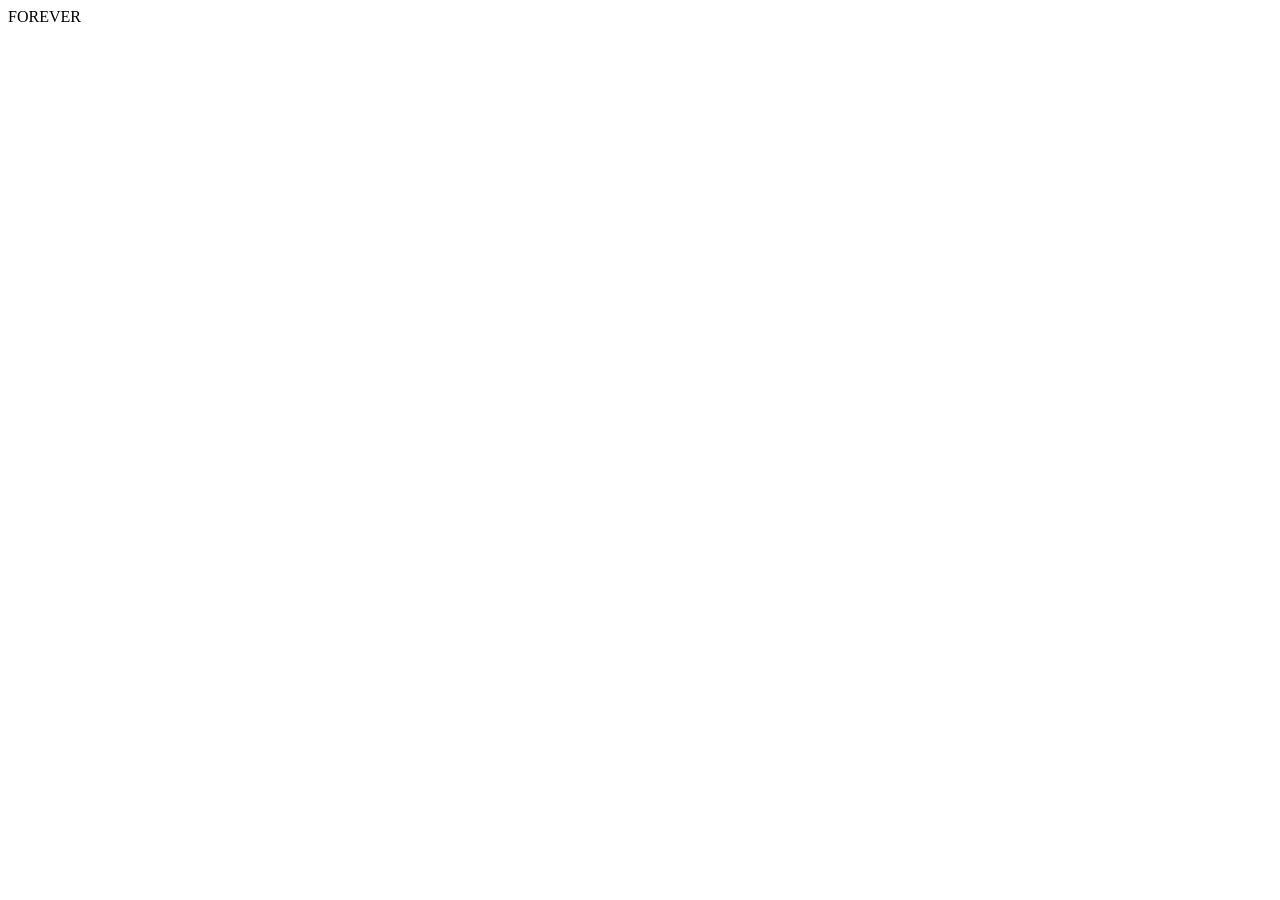
==== index.html @ 1eb3005c "fix" ====
<!DOCTYPE html>
<html lang="en">
<head>
  <meta charset="UTF-8">
  <meta name="viewport" content="width=device-width, initial-scale=1.0">
  <title>FOREVER</title>
</head>
<body>
  FOREVER
</body>
</html>
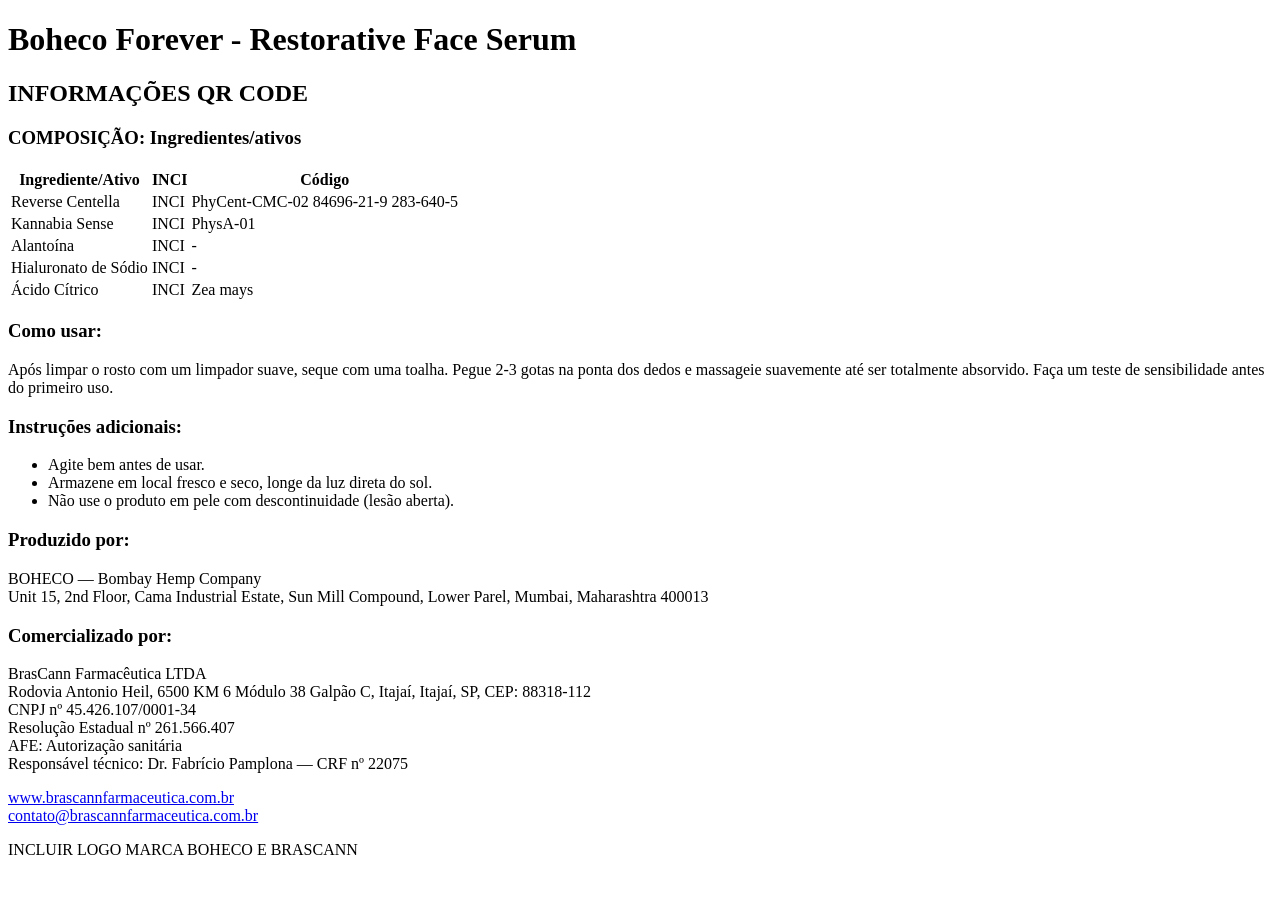
==== commit 6ab11c9f: "Update index.html" ====
--- a/index.html
+++ b/index.html
@@ -1,11 +1,86 @@
 <!DOCTYPE html>
-<html lang="en">
+<html lang="pt-BR">
 <head>
-  <meta charset="UTF-8">
-  <meta name="viewport" content="width=device-width, initial-scale=1.0">
-  <title>FOREVER</title>
+    <meta charset="UTF-8">
+    <meta name="viewport" content="width=device-width, initial-scale=1.0">
+    <title>Boheco Forever - Restorative Face Serum</title>
+    <link rel="stylesheet" href="styles.css">
 </head>
 <body>
-  FOREVER
+    <div class="container">
+        <h1>Boheco Forever - Restorative Face Serum</h1>
+
+        <h2>INFORMAÇÕES QR CODE</h2>
+
+        <h3>COMPOSIÇÃO: Ingredientes/ativos</h3>
+        <table class="composition-table">
+            <thead>
+                <tr>
+                    <th>Ingrediente/Ativo</th>
+                    <th>INCI</th>
+                    <th>Código</th>
+                </tr>
+            </thead>
+            <tbody>
+                <tr>
+                    <td>Reverse Centella</td>
+                    <td>INCI</td>
+                    <td>PhyCent-CMC-02 84696-21-9 283-640-5</td>
+                </tr>
+                <tr>
+                    <td>Kannabia Sense</td>
+                    <td>INCI</td>
+                    <td>PhysA-01</td>
+                </tr>
+                <tr>
+                    <td>Alantoína</td>
+                    <td>INCI</td>
+                    <td>-</td>
+                </tr>
+                <tr>
+                    <td>Hialuronato de Sódio</td>
+                    <td>INCI</td>
+                    <td>-</td>
+                </tr>
+                <tr>
+                    <td>Ácido Cítrico</td>
+                    <td>INCI</td>
+                    <td>Zea mays</td>
+                </tr>
+            </tbody>
+        </table>
+
+        <h3>Como usar:</h3>
+        <p>Após limpar o rosto com um limpador suave, seque com uma toalha. Pegue 2-3 gotas na ponta dos dedos e massageie suavemente até ser totalmente absorvido. Faça um teste de sensibilidade antes do primeiro uso.</p>
+
+        <h3>Instruções adicionais:</h3>
+        <ul>
+            <li>Agite bem antes de usar.</li>
+            <li>Armazene em local fresco e seco, longe da luz direta do sol.</li>
+            <li>Não use o produto em pele com descontinuidade (lesão aberta).</li>
+        </ul>
+
+        <h3>Produzido por:</h3>
+        <p>BOHECO — Bombay Hemp Company<br>
+        Unit 15, 2nd Floor, Cama Industrial Estate, Sun Mill Compound, Lower Parel, Mumbai, Maharashtra 400013</p>
+
+        <h3>Comercializado por:</h3>
+        <p>BrasCann Farmacêutica LTDA<br>
+        Rodovia Antonio Heil, 6500 KM 6 Módulo 38 Galpão C, Itajaí, Itajaí, SP, CEP: 88318-112<br>
+        CNPJ nº 45.426.107/0001-34<br>
+        Resolução Estadual nº 261.566.407<br>
+        AFE: Autorização sanitária<br>
+        Responsável técnico: Dr. Fabrício Pamplona — CRF nº 22075</p>
+
+        <p><a href="http://www.brascannfarmaceutica.com.br" target="_blank">www.brascannfarmaceutica.com.br</a><br>
+        <a href="mailto:contato@brascannfarmaceutica.com.br">contato@brascannfarmaceutica.com.br</a></p>
+
+        <div class="logo">
+            <p>INCLUIR LOGO MARCA BOHECO E BRASCANN</p>
+            <!-- You can include logos by adding <img> tags below -->
+            <!-- Example: <img src="path/to/logo1.png" alt="Boheco Logo"> -->
+            <!-- Example: <img src="path/to/logo2.png" alt="Brascann Logo"> -->
+        </div>
+    </div>
 </body>
-</html>+</html>
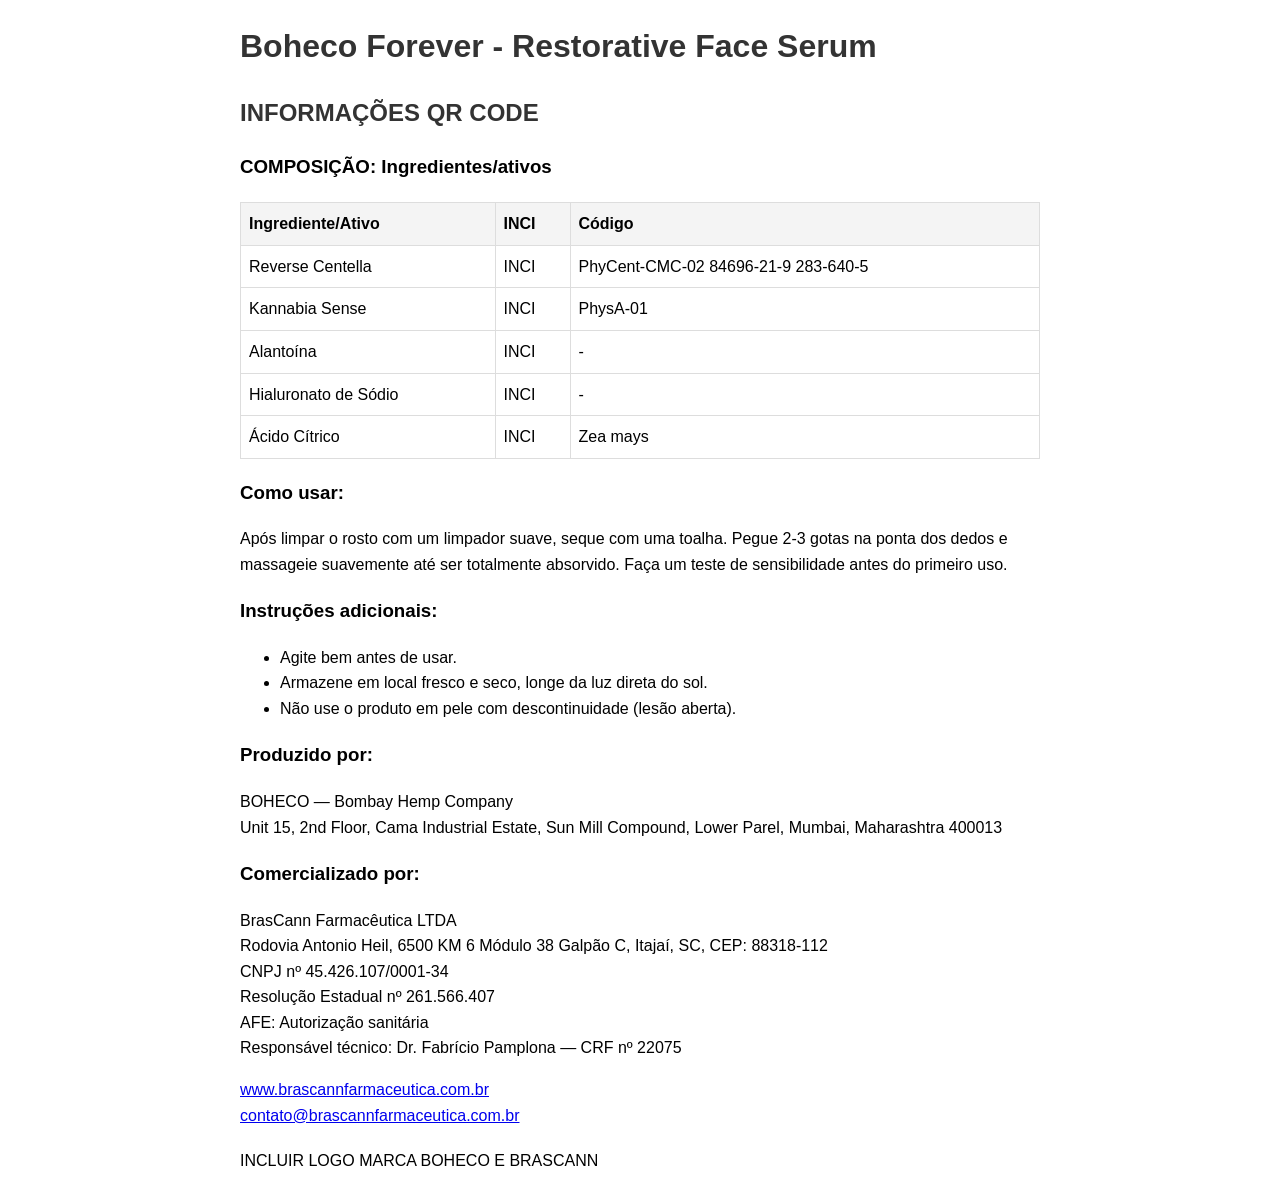
==== commit ea680919: "Update index.html" ====
--- a/index.html
+++ b/index.html
@@ -66,7 +66,7 @@
 
         <h3>Comercializado por:</h3>
         <p>BrasCann Farmacêutica LTDA<br>
-        Rodovia Antonio Heil, 6500 KM 6 Módulo 38 Galpão C, Itajaí, Itajaí, SP, CEP: 88318-112<br>
+        Rodovia Antonio Heil, 6500 KM 6 Módulo 38 Galpão C, Itajaí, SC, CEP: 88318-112<br>
         CNPJ nº 45.426.107/0001-34<br>
         Resolução Estadual nº 261.566.407<br>
         AFE: Autorização sanitária<br>
--- a/styles.css
+++ b/styles.css
@@ -0,0 +1,39 @@
+body {
+  font-family: Arial, sans-serif;
+  margin: 20px;
+  line-height: 1.6;
+}
+
+h1, h2 {
+  color: #333;
+}
+
+.logo {
+  margin-top: 20px;
+}
+
+.logo img {
+  width: 150px;
+}
+
+.container {
+  max-width: 800px;
+  margin: 0 auto;
+}
+
+.composition-table {
+  width: 100%;
+  border-collapse: collapse;
+  margin-top: 20px;
+}
+
+.composition-table th,
+.composition-table td {
+  border: 1px solid #ddd;
+  padding: 8px;
+}
+
+.composition-table th {
+  background-color: #f4f4f4;
+  text-align: left;
+}
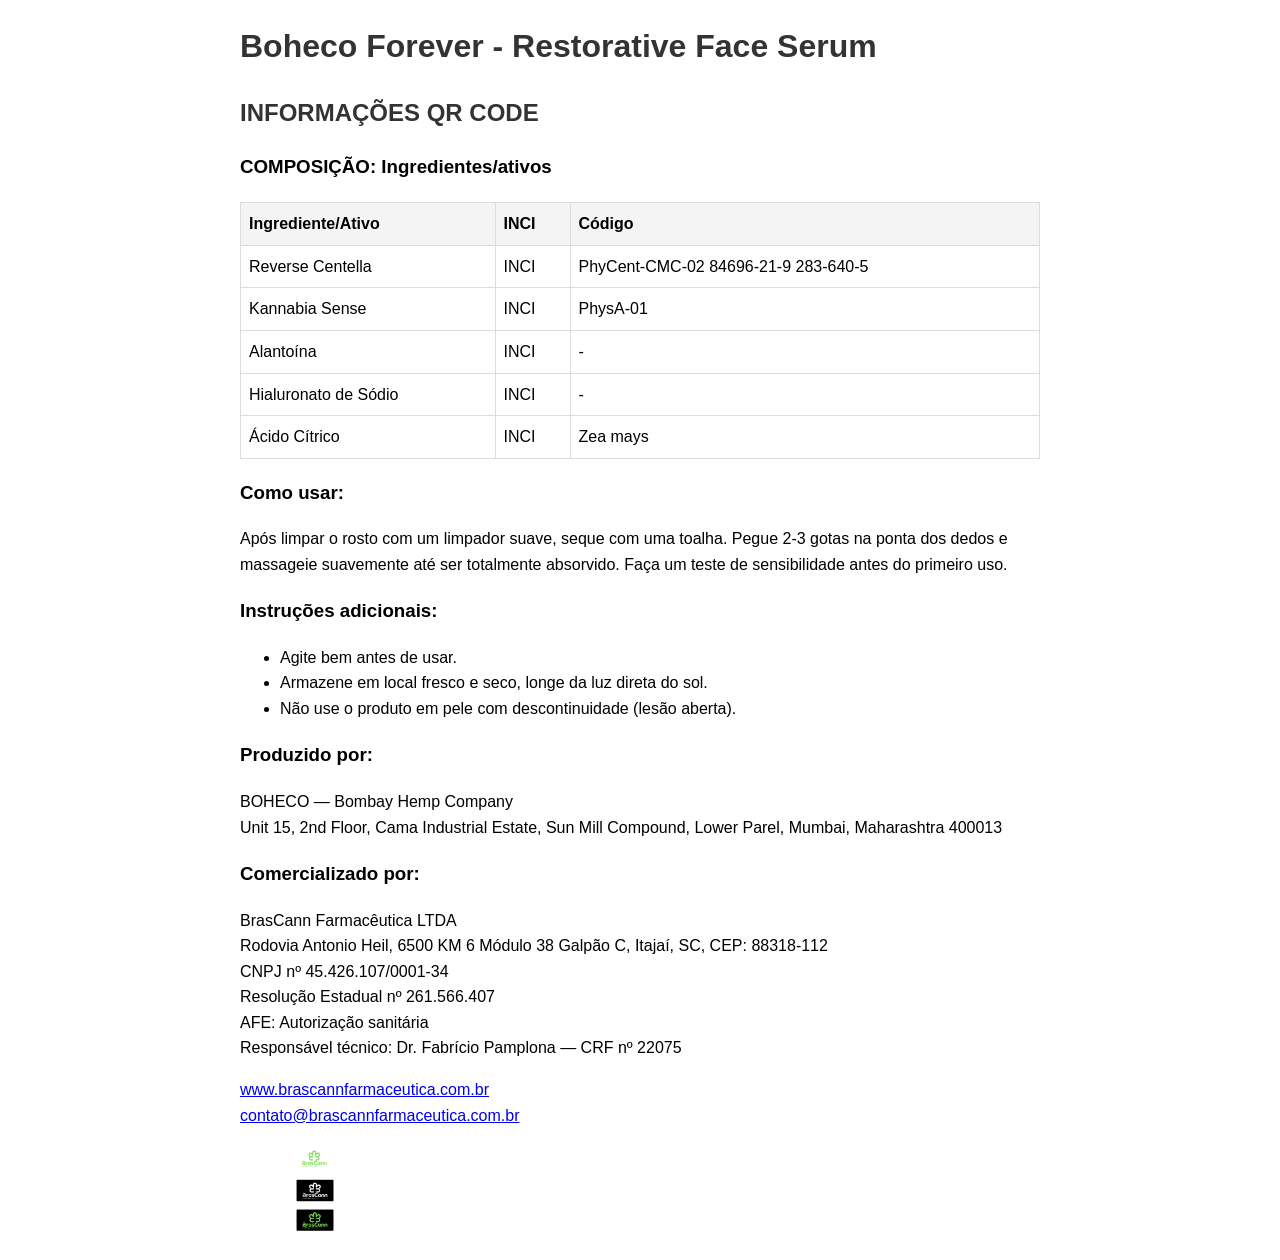
==== commit 6d34b6d6: "Update index.html" ====
--- a/index.html
+++ b/index.html
@@ -76,10 +76,7 @@
         <a href="mailto:contato@brascannfarmaceutica.com.br">contato@brascannfarmaceutica.com.br</a></p>
 
         <div class="logo">
-            <p>INCLUIR LOGO MARCA BOHECO E BRASCANN</p>
-            <!-- You can include logos by adding <img> tags below -->
-            <!-- Example: <img src="path/to/logo1.png" alt="Boheco Logo"> -->
-            <!-- Example: <img src="path/to/logo2.png" alt="Brascann Logo"> -->
+            <img src="logo.png" alt="Company Logo">
         </div>
     </div>
 </body>
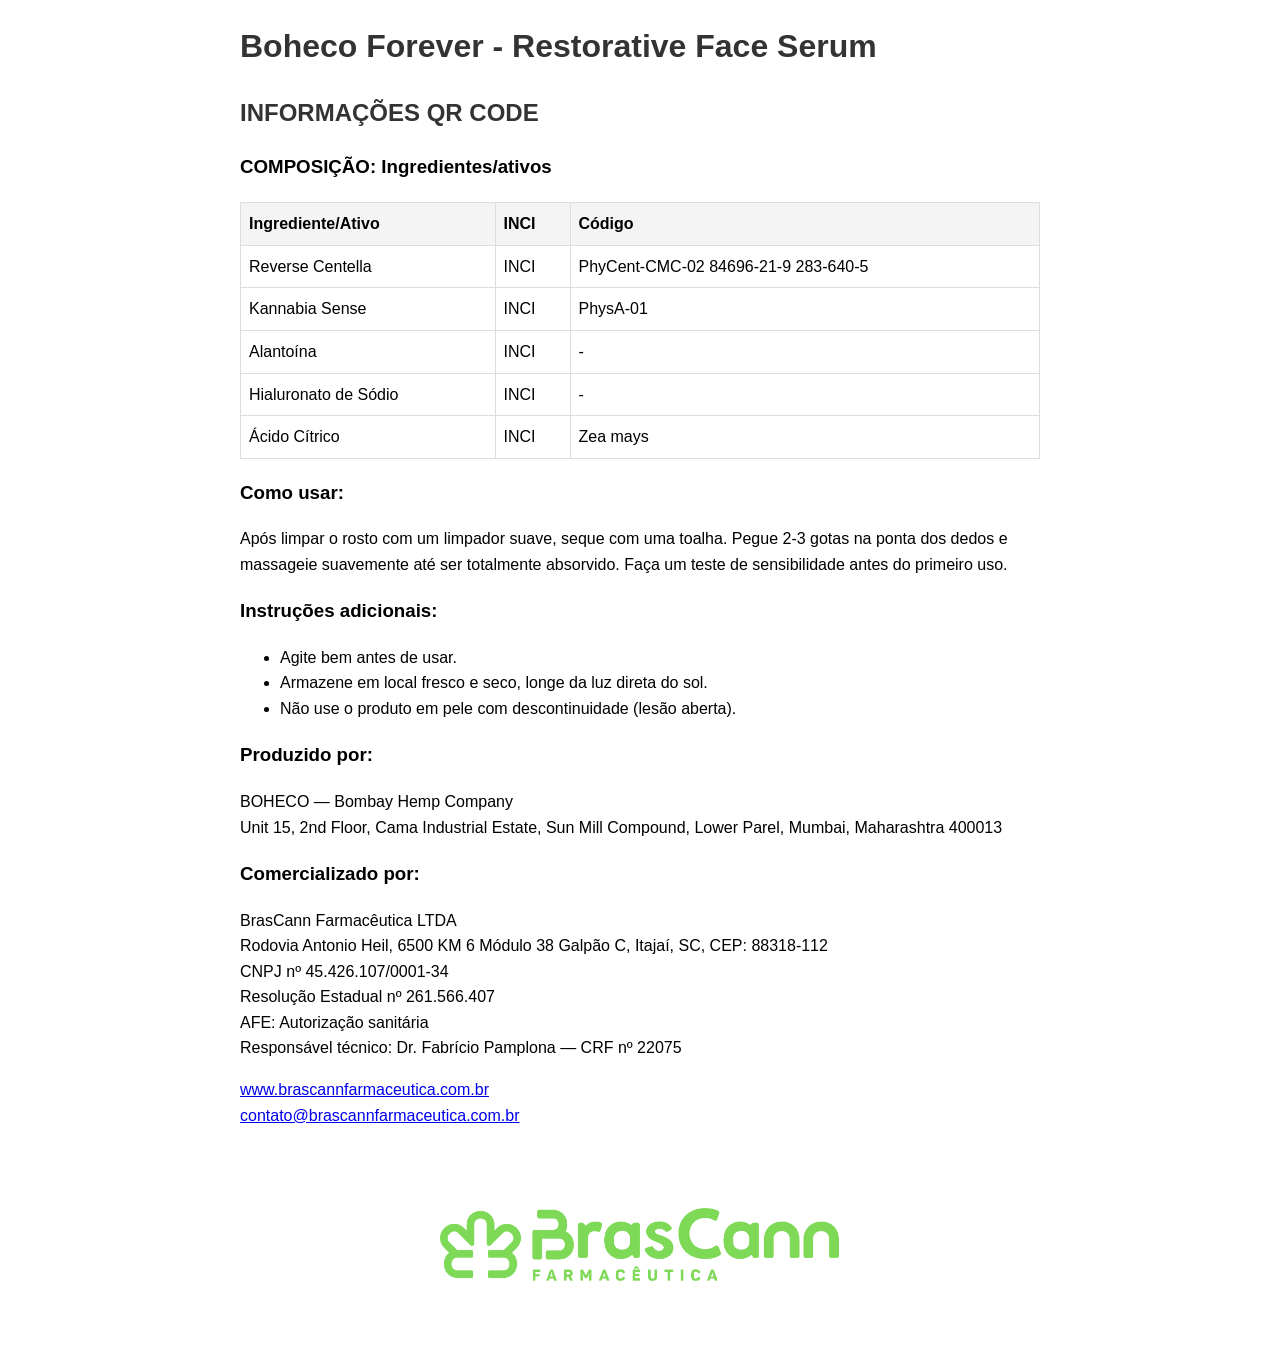
==== commit 1ef75c1d: "feat: add logo" ====
--- a/index.html
+++ b/index.html
@@ -76,7 +76,7 @@
         <a href="mailto:contato@brascannfarmaceutica.com.br">contato@brascannfarmaceutica.com.br</a></p>
 
         <div class="logo">
-            <img src="logo.png" alt="Company Logo">
+            <img src="brascann-forever-logo.png" alt="Company Logo">
         </div>
     </div>
 </body>
--- a/styles.css
+++ b/styles.css
@@ -9,11 +9,14 @@
 }
 
 .logo {
-  margin-top: 20px;
+    margin-top: 80px;
+    text-align: center; 
+    margin-bottom: 80px;
 }
 
 .logo img {
-  width: 150px;
+    max-width: 50%; 
+    height: auto;
 }
 
 .container {
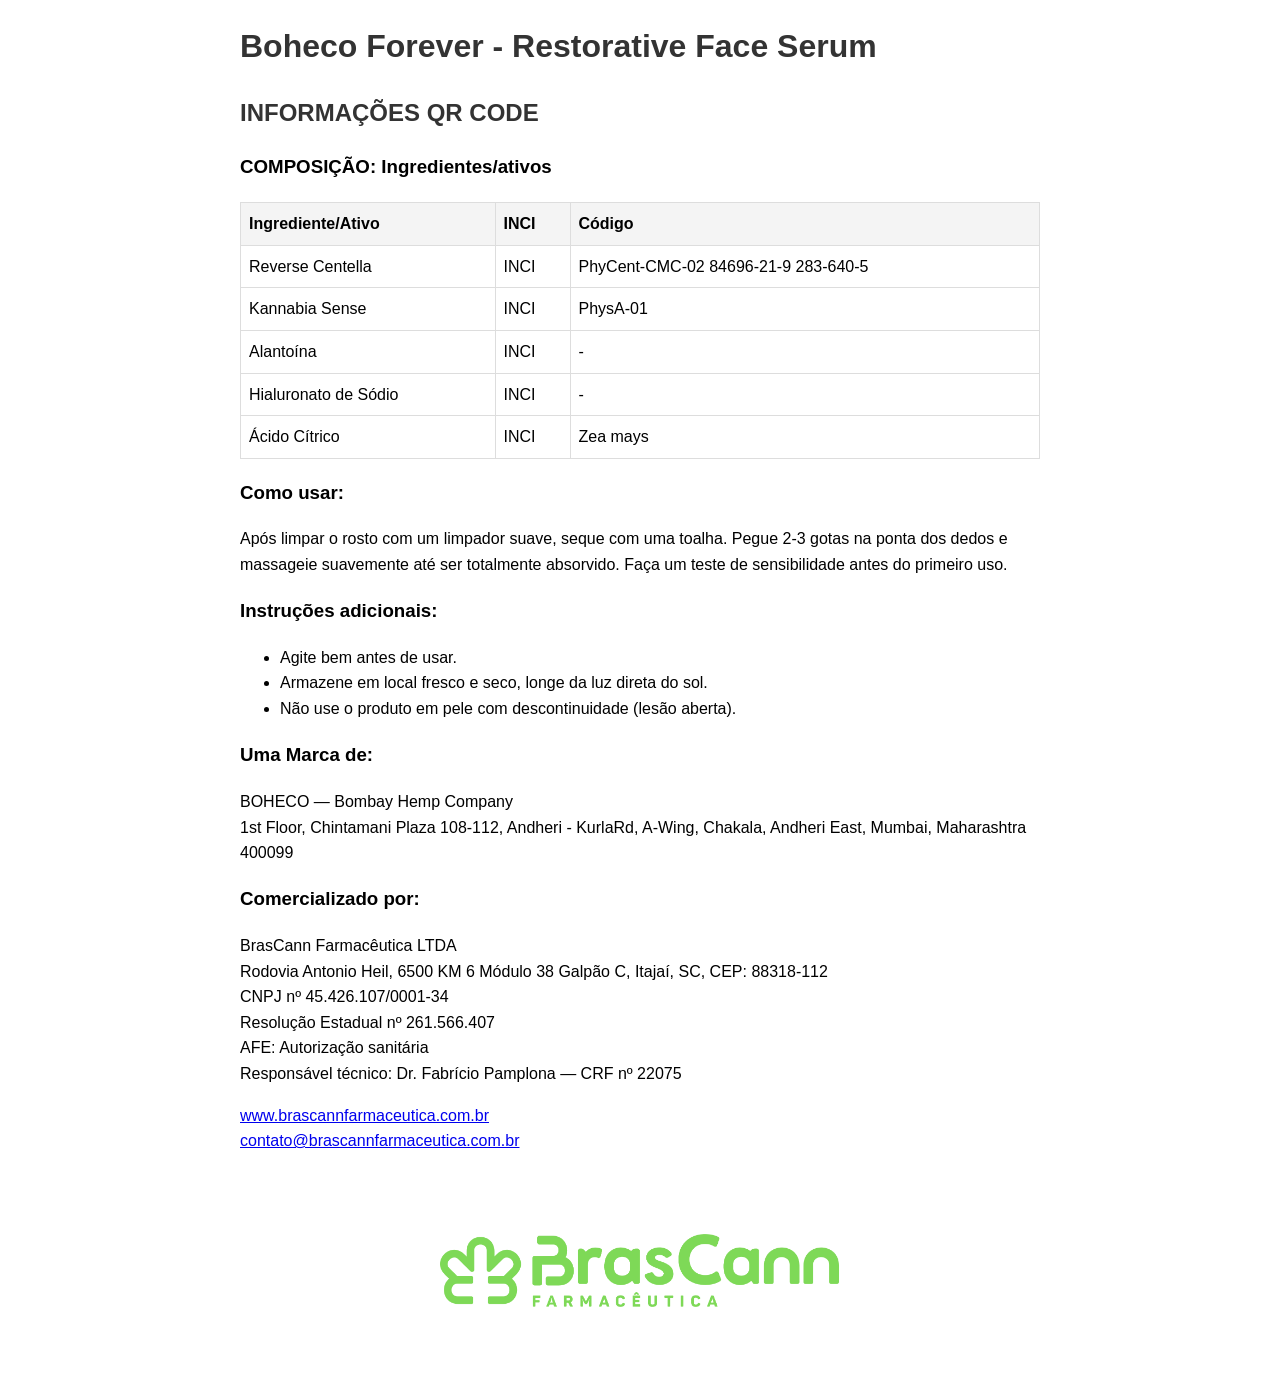
==== commit 8ed7b517: "change BOHECO address information" ====
--- a/index.html
+++ b/index.html
@@ -60,9 +60,9 @@
             <li>Não use o produto em pele com descontinuidade (lesão aberta).</li>
         </ul>
 
-        <h3>Produzido por:</h3>
+        <h3>Uma Marca de:</h3>
         <p>BOHECO — Bombay Hemp Company<br>
-        Unit 15, 2nd Floor, Cama Industrial Estate, Sun Mill Compound, Lower Parel, Mumbai, Maharashtra 400013</p>
+        1st Floor, Chintamani Plaza 108-112, Andheri - KurlaRd, A-Wing, Chakala, Andheri East, Mumbai, Maharashtra 400099</p>
 
         <h3>Comercializado por:</h3>
         <p>BrasCann Farmacêutica LTDA<br>
